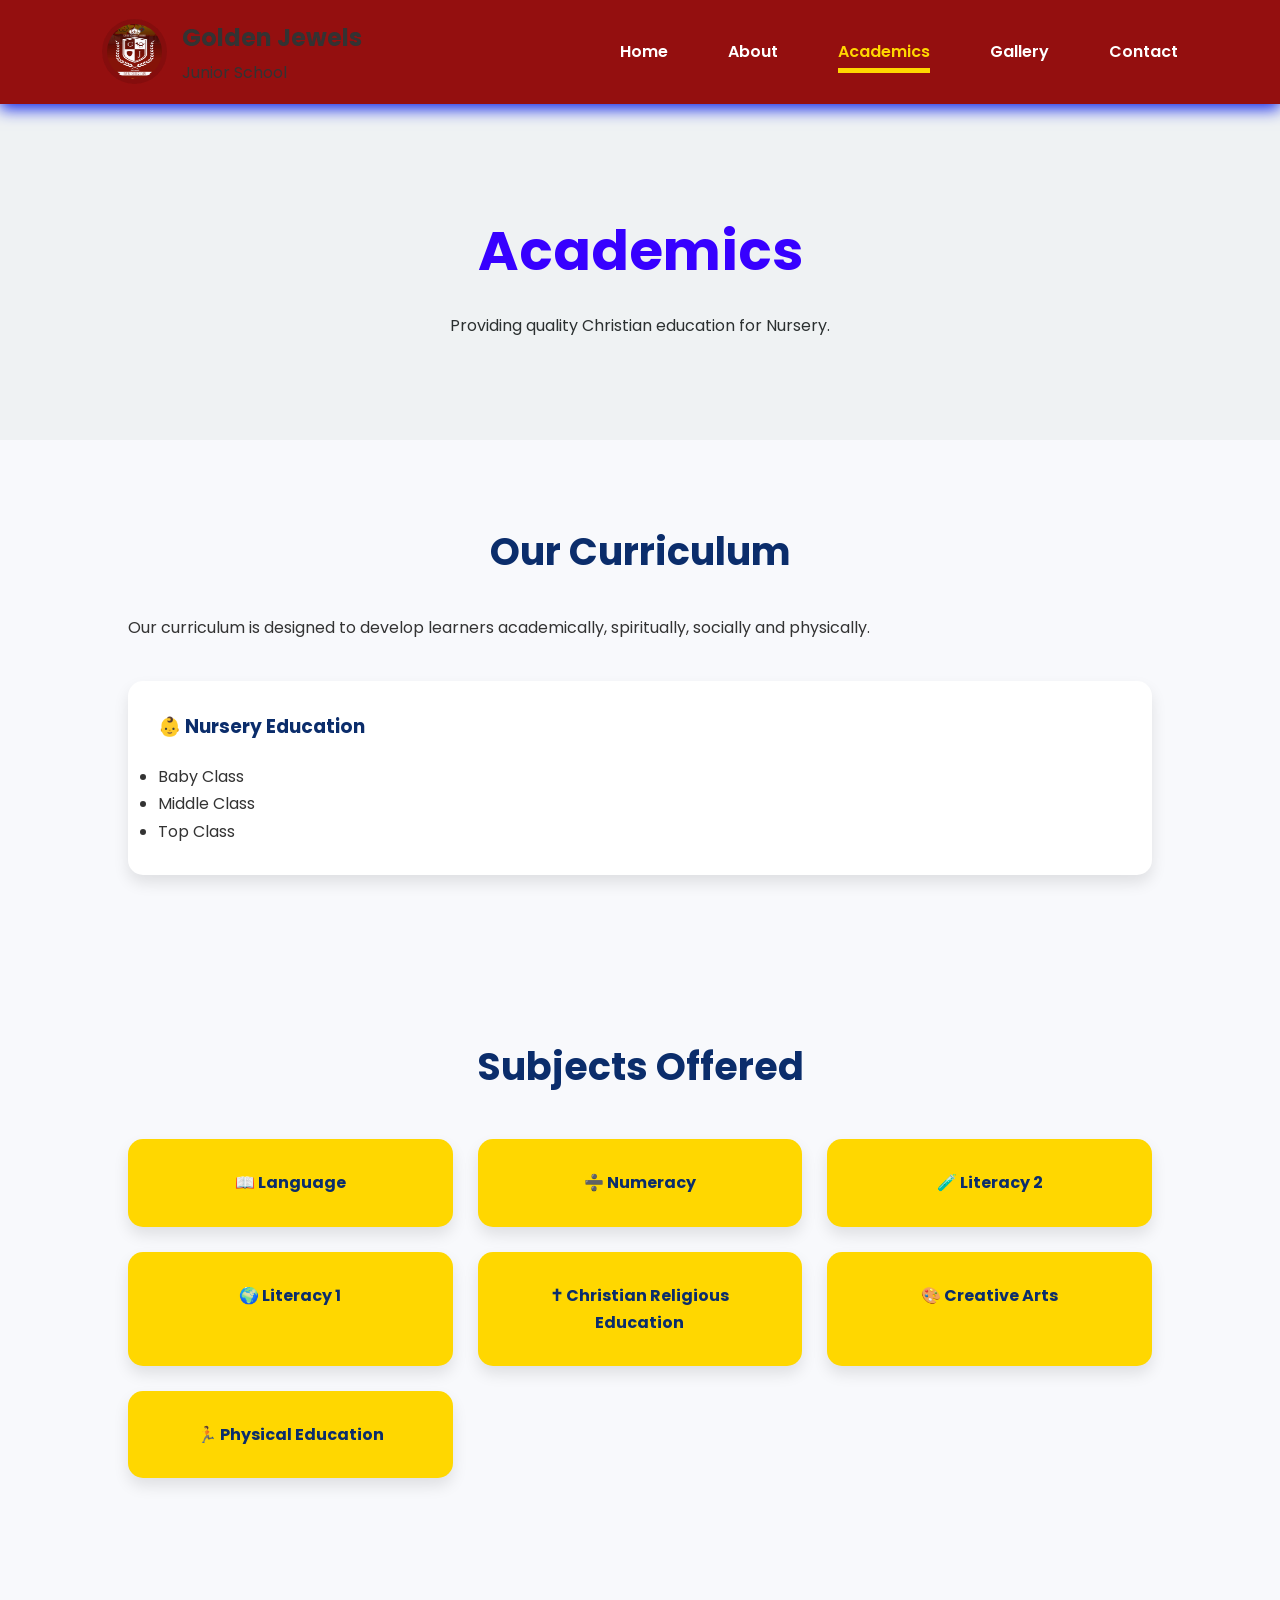
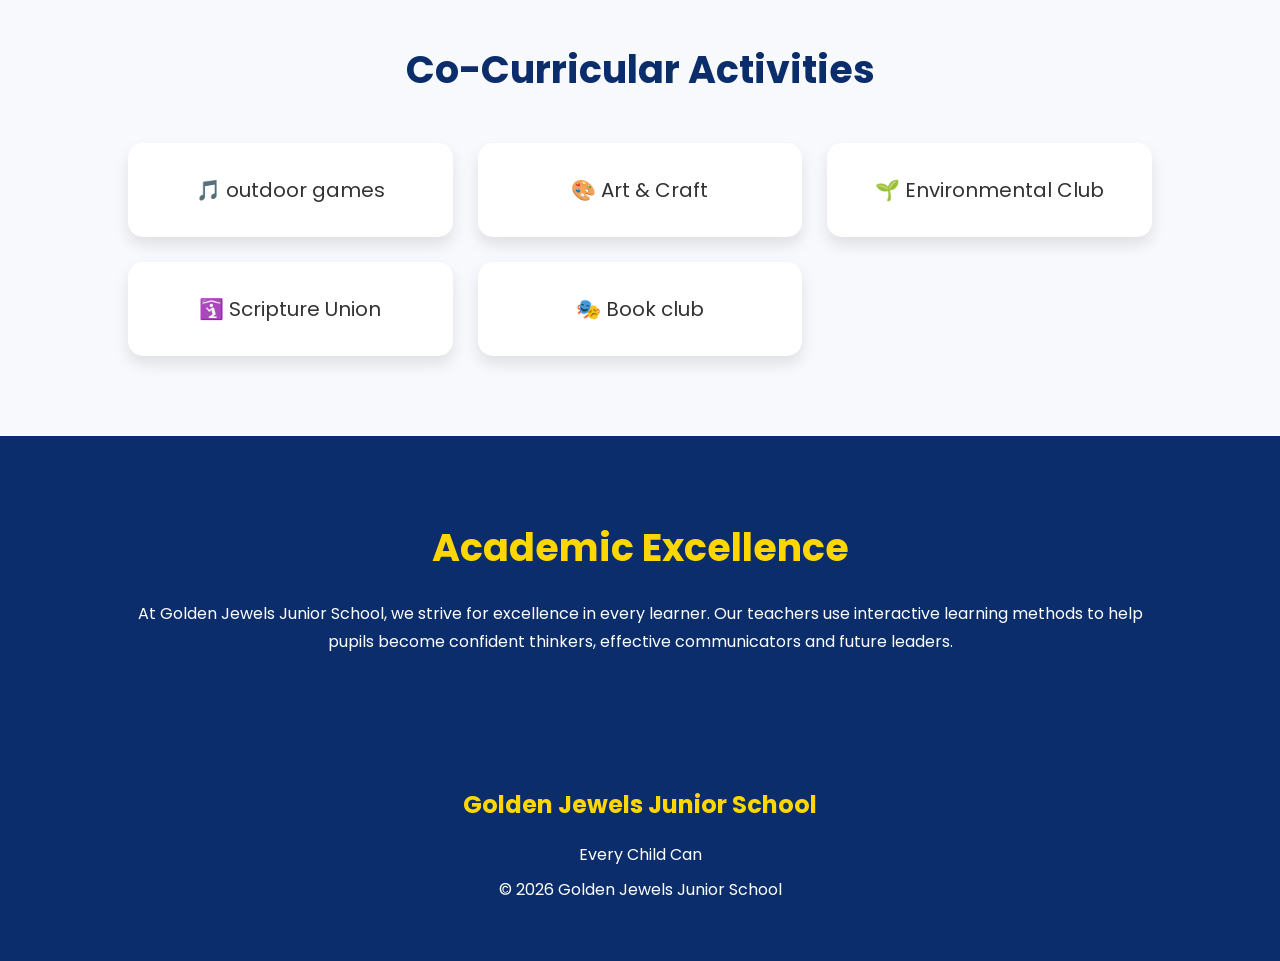
==== academics.html @ 944c4e46 "Initial website upload from VS Code" ====
<!DOCTYPE html>
<html lang="en">

<head>

    <link rel="icon" type="image/png" href="images/logo.png">

<meta charset="UTF-8">

<meta name="viewport" content="width=device-width, initial-scale=1.0">

<title>Academics | Golden Jewels Junior School</title>
<link rel="stylesheet" href="css/style.css">
<link rel="icon" type="image/png" href="images/logo.png">

<link href="https://fonts.googleapis.com/css2?family=Poppins:wght@300;400;600;700&display=swap" rel="stylesheet">

</head>

<body>

<header>

<div class="logo">

<img src="images/logo.png" alt="Logo">

<div>

<h2>Golden Jewels</h2>

<p>Junior School</p>

</div>

</div>

<nav>

<ul>

<li><a href="index.html">Home</a></li>

<li><a href="about.html">About</a></li>

<li><a href="academics.html" class="active">Academics</a></li>

<li><a href="gallery.html">Gallery</a></li>

<li><a href="contact.html">Contact</a></li>

</ul>

</nav>

</header>

<section class="page-banner">

<h1>Academics</h1>

<p>

Providing quality Christian education for Nursery.

</p>

</section>

<section class="curriculum">

<h2>Our Curriculum</h2>

<p>

Our curriculum is designed to develop learners academically,
spiritually, socially and physically.

</p>

<div class="curriculum-grid">

<div class="curriculum-card">

<h3>👶 Nursery Education</h3>

<ul>

<li>Baby Class</li>

<li>Middle Class</li>

<li>Top Class</li>

</ul>

</div>


</div>

</section>

<section class="subjects">

<h2>Subjects Offered</h2>

<div class="subject-grid">

<div class="subject">📖 Language</div>

<div class="subject">➗ Numeracy</div>

<div class="subject">🧪 Literacy 2</div>

<div class="subject">🌍 Literacy 1</div>

<div class="subject">✝ Christian Religious Education</div>

<div class="subject">🎨 Creative Arts</div>

<div class="subject">🏃 Physical Education</div>

</div>

</section>

<section class="activities">

<h2>Co-Curricular Activities</h2>

<div class="activity-grid">

<div class="activity-card">🎵 outdoor games</div>

<div class="activity-card">🎨 Art & Craft</div>

<div class="activity-card">🌱 Environmental Club</div>

<div class="activity-card">🛐 Scripture Union</div>

<div class="activity-card">🎭 Book club</div>

</div>

</section>

<section class="achievement">

<h2>Academic Excellence</h2>

<p>

At Golden Jewels Junior School, we strive for excellence in every learner.

Our teachers use interactive learning methods to help pupils become confident thinkers, effective communicators and future leaders.

</p>

</section>



<footer>

<h2>Golden Jewels Junior School</h2>

<p>Every Child Can</p>

<p>© 2026 Golden Jewels Junior School</p>

</footer>

<script src="js/script.js"></script>

<button id="topBtn">↑</button>

</body>

</html>
---- css/style.css ----
/* Reset */

*{

margin:0;

padding:0;

box-sizing:border-box;

}

body{

font-family:'Poppins',sans-serif;

background:#F5F7FA;

color:#333;

line-height:1.6;

}

a{

text-decoration:none;

}

img{

max-width:100%;

display:block;

}

section{

padding:80px 10%;

}

/* ===========================
   GOLDEN JEWELS JUNIOR SCHOOL
   =========================== */

*{
    margin:0;
    padding:0;
    box-sizing:border-box;
}

body{
    font-family:'Poppins',sans-serif;
    background:#f8f9fc;
    color:#333;
    line-height:1.7;
}

/* Navigation */

header{

position:sticky;

top:0;

z-index:1000;

display:flex;

justify-content:space-between;

align-items:center;

padding:18px 8%;

background:#910707f6;

box-shadow:0 5px 15px rgba(16, 38, 233, 0.986);

}

nav ul{

display:flex;

list-style:none;

gap:30px;

}

nav a{

color:white;

font-weight:600;

transition:.3s;

}

nav a:hover{

color:#FFD700;

}

.logo{

display:flex;

align-items:center;

gap:15px;

}

.logo img{

width:65px;

height:65px;

border-radius:50%;

background:rgb(133, 13, 13);

padding:5px;

}

.logo-text h2{

color:#FFD700;

font-size:28px;

margin:0;

}

.logo-text p{

color:white;

font-size:14px;

margin:0;

letter-spacing:2px;

}

nav ul{
    display:flex;
    list-style:none;
}

nav ul li{
    margin-left:30px;
}

nav a{

position:relative;

color:white;

font-weight:600;

padding:8px 0;

transition:.3s;

}

/* Hero */

.hero{

height:100vh;

background:

linear-gradient(rgba(0,0,0,.55),

rgba(0,0,0,.55)),

url("../images/hero.jpg");

background-size:cover;

background-position:center;

display:flex;

justify-content:center;

align-items:center;

text-align:center;

color:white;

}

.overlay{

max-width:900px;

padding:20px;

}

.hero h1{

font-size:65px;

margin-bottom:15px;

}

.hero h3{

font-size:32px;

color:#FFD700;

margin-bottom:20px;

letter-spacing:3px;

}

.hero p{

font-size:22px;

margin-bottom:40px;

}

.btn{

display:inline-block;

background:#FFD700;

color:#0B2D6B;

padding:15px 35px;

border-radius:50px;

font-weight:bold;

transition:.3s;

margin:10px;

}

.btn:hover{

background:rgb(250, 225, 225);

transform:translateY(-3px);

}

.btn2{

display:inline-block;

background:transparent;

border:2px solid white;

color:white;

padding:15px 35px;

border-radius:50px;

margin:10px;

transition:.3s;

}

.btn2:hover{

background:white;

color:#0B2D6B;

}



/* Sections */

section{
padding:80px 10%;
}

section h2{
text-align:center;
margin-bottom:30px;
color:#0B2D6B;
font-size:38px;
}

/* Welcome */

.welcome{
text-align:center;
}

/* Vision */

.vision{

display:grid;
grid-template-columns:repeat(auto-fit,minmax(320px,1fr));
gap:30px;

}

.cards{

display:grid;

grid-template-columns:repeat(auto-fit,minmax(280px,1fr));

gap:30px;

margin-top:40px;

}

.box{

background:rgb(240, 231, 231);

padding:30px;

border-radius:15px;

box-shadow:0 10px 20px rgba(0,0,0,.1);

transition:.4s;

}

.box:hover{

transform:translateY(-10px);

}

.box h3{

color:#0B2D6B;

margin-bottom:15px;

}
/* Values */

.values{
background:#eef3ff;
}

.value-grid{

display:grid;
grid-template-columns:repeat(auto-fit,minmax(220px,1fr));
gap:25px;

}

.value{

background:rgb(44, 3, 189);
padding:35px;
border-radius:15px;
text-align:center;
transition:.3s;
box-shadow:0 5px 15px rgba(0,0,0,.08);

}

.value:hover{

transform:translateY(-10px);

}

/* Features */

.features{

display:grid;
grid-template-columns:repeat(auto-fit,minmax(250px,1fr));
gap:20px;

}

.features div{

background:#FFD700;
padding:25px;
border-radius:10px;
font-weight:600;
text-align:center;

}

/* Statistics */

.stats{

background:#0B2D6B;
display:grid;
grid-template-columns:repeat(auto-fit,minmax(200px,1fr));
gap:30px;
text-align:center;
color:white;

}

.stat h1{

font-size:55px;
color:#FFD700;

}

/* Admissions */

.admissions{

text-align:center;
background:rgb(234, 233, 240);

}

/* Footer */

footer{

background:#0B2D6B;

color:white;

text-align:center;

padding:50px 20px;

}

footer h2{

color:#FFD700;

margin-bottom:15px;

}

footer p{

margin:8px 0;

}

footer hr{

margin:25px auto;

width:80%;

border:1px solid rgba(255,255,255,.2);

}

/* Responsive */

@media(max-width:768px){

header{

flex-direction:column;

}

nav ul{

flex-direction:column;
text-align:center;

}

nav ul li{

margin:12px 0;

}

.hero h1{

font-size:42px;

}

.hero p{

font-size:18px;

}

}

.notice{

background:#FFD700;

padding:18px;

font-weight:bold;

text-align:center;

color:#0B2D6B;

font-size:18px;

}

.hero{

position:relative;

height:100vh;

overflow:hidden;

}

.slider{

position:absolute;

width:100%;

height:100%;

top:0;

left:0;

}

.slide{

position:absolute;

width:100%;

height:100%;

opacity:0;

transition:opacity 1.5s ease;

}

.slide.active{

opacity:1;

}

.slide img{

width:100%;

height:100%;

object-fit:cover;

}

.hero-content{

position:absolute;

top:50%;

left:50%;

transform:translate(-50%,-50%);

text-align:center;

color:white;

z-index:2;

background:rgba(0,0,0,.45);

padding:40px;

border-radius:15px;

}

.hero::before{

content:"";

position:absolute;

width:100%;

height:100%;

background:rgba(0,0,0,.45);

z-index:1;

}
.stats{

display:grid;

grid-template-columns:repeat(4,1fr);

background:#0B2D6B;

padding:60px;

text-align:center;

}

.stat{

color:white;

}

.stat h1{

font-size:55px;

color:#FFD700;

}

.stat p{

font-size:20px;

}
/* Mobile Menu */

.menu-toggle{

display:none;

font-size:32px;

cursor:pointer;

color:rgb(236, 220, 220);

}

@media(max-width:768px){

.menu-toggle{

display:block;

}

nav{

display:none;

width:100%;

margin-top:20px;

}

nav.active{

display:block;

}

nav ul{

flex-direction:column;

text-align:center;

}

nav ul li{

margin:15px 0;

}

header{

flex-wrap:wrap;

}

}
.welcome-banner{

padding:80px 10%;

text-align:center;

background:rgb(236, 210, 210);

}

.welcome-banner h2{

font-size:40px;

color:#0B2D6B;

margin-bottom:20px;

}

.welcome-banner p{

font-size:20px;

max-width:900px;

margin:auto;

line-height:1.8;

}
.cta{

background:#0B2D6B;

color:white;

text-align:center;

padding:80px 20px;

}

.cta h2{

font-size:40px;

margin-bottom:20px;

color:#FFD700;

}

.cta p{

font-size:20px;

margin-bottom:30px;

}

/* Gallery */

.gallery-preview{

padding:80px 10%;

background:#f7f7f7;

text-align:center;

}

.gallery-preview p{

margin-bottom:40px;

}

.gallery-grid{

display:grid;

grid-template-columns:repeat(auto-fit,minmax(280px,1fr));

gap:20px;

}

.gallery-grid img{

width:100%;

height:240px;

object-fit:cover;

border-radius:12px;

cursor:pointer;

transition:.4s;

box-shadow:0 10px 20px rgba(0,0,0,.15);

}

.gallery-grid img:hover{

transform:scale(1.05);

}

/* Testimonials */

.testimonials{

padding:80px 10%;

background:white;

text-align:center;

}

.testimonial-container{

display:grid;

grid-template-columns:repeat(auto-fit,minmax(300px,1fr));

gap:30px;

margin-top:40px;

}

.testimonial{

padding:30px;

border-radius:15px;

background:#0B2D6B;

color:white;

box-shadow:0 10px 20px rgba(0,0,0,.15);

}

.testimonial h4{

color:#FFD700;

margin:20px 0;

font-size:24px;

}

/* News */

.news{

padding:80px 10%;

background:#EEF3FF;

}

.news-grid{

display:grid;

grid-template-columns:repeat(auto-fit,minmax(280px,1fr));

gap:30px;

margin-top:40px;

}

.news-card{

background:rgb(247, 239, 239);

padding:30px;

border-radius:15px;

box-shadow:0 8px 20px rgba(0,0,0,.1);

transition:.3s;

}

.news-card:hover{

transform:translateY(-8px);

}

/* WhatsApp Button */

.whatsapp{

position:fixed;

bottom:25px;

left:25px;

width:65px;

height:65px;

z-index:999;

}

.whatsapp img{

width:100%;

transition:.3s;

}

.whatsapp img:hover{

transform:scale(1.15);

}



/* About Page */

.page-banner{

background:#eff2f3;

color:rgb(43, 48, 48);

padding:100px 20px;

text-align:center;

}

.page-banner h1{

font-size:55px;

color:#3700ff;

margin-bottom:15px;

}

.about-school{

display:grid;

grid-template-columns:1fr 1fr;

gap:50px;

padding:80px 10%;

align-items:center;

}

.about-image img{

width:100%;

border-radius:20px;

}

.about-text h2{

color:#0B2D6B;

margin-bottom:20px;

}

.vision-mission{

display:grid;

grid-template-columns:repeat(auto-fit,minmax(300px,1fr));

gap:30px;

padding:80px 10%;

background:#dddfe4;

}

.vm-card{

background:white;

padding:40px;

border-radius:15px;

box-shadow:0 8px 15px rgba(0,0,0,.1);

}

.core-values{

padding:80px 10%;

text-align:center;

}

.value-container{

display:grid;

grid-template-columns:repeat(auto-fit,minmax(220px,1fr));

gap:25px;

margin-top:40px;

}

.value-box{

background:#FFD700;

padding:30px;

border-radius:15px;

font-weight:bold;

}

.headteacher{

display:grid;

grid-template-columns:300px 1fr;

gap:40px;

padding:80px 10%;

align-items:center;

}

.headteacher img{

width:100%;

border-radius:20px;

}

@media(max-width:768px){

.about-school,

.headteacher{

grid-template-columns:1fr;

}

}

/* Academics */

.curriculum,
.subjects,
.activities,
.achievement{

padding:80px 10%;

}

.curriculum-grid,
.subject-grid,
.activity-grid{

display:grid;

grid-template-columns:repeat(auto-fit,minmax(250px,1fr));

gap:25px;

margin-top:40px;

}

.curriculum-card,
.activity-card,
.subject{

background:white;

padding:30px;

border-radius:15px;

box-shadow:0 8px 15px rgba(0,0,0,.1);

transition:.3s;

}

.curriculum-card:hover,
.activity-card:hover,
.subject:hover{

transform:translateY(-8px);

}

.curriculum-card h3{

color:#0B2D6B;

margin-bottom:20px;

}

.subject{

text-align:center;

font-weight:bold;

background:#FFD700;

color:#0B2D6B;

}

.activity-card{

text-align:center;

font-size:20px;

}

.achievement{

background:#0B2D6B;

color:white;

text-align:center;

}

.achievement h2{

color:#FFD700;

margin-bottom:20px;

}

/* Gallery Page */

.gallery-page{

padding:80px 10%;

text-align:center;

}

.gallery-page h2{

color:#0B2D6B;

margin-bottom:20px;

}

.gallery-page p{

margin-bottom:40px;

font-size:18px;

}

.gallery-page .gallery-grid{

display:grid;

grid-template-columns:repeat(auto-fit,minmax(280px,1fr));

gap:25px;

}

.gallery-page img{

width:100%;

height:260px;

object-fit:cover;

border-radius:15px;

box-shadow:0 10px 20px rgba(0,0,0,.15);

transition:.4s;

cursor:pointer;

}

.gallery-page img:hover{

transform:scale(1.05);

}

/* Contact */

.contact-info{

display:grid;

grid-template-columns:repeat(auto-fit,minmax(250px,1fr));

gap:25px;

padding:80px 10%;

}

.contact-card{

background:white;

padding:30px;

text-align:center;

border-radius:15px;

box-shadow:0 8px 15px rgba(0,0,0,.1);

}

.contact-card h2{

color:#0B2D6B;

margin-bottom:15px;

}

.contact-form{

padding:80px 10%;

text-align:center;

}

.contact-form form{

max-width:700px;

margin:auto;

}

.contact-form input,
.contact-form textarea{

width:100%;

padding:15px;

margin:15px 0;

border:1px solid #ddd;

border-radius:10px;

font-size:16px;

}

#topBtn{

position:fixed;

bottom:30px;

right:30px;

display:none;

background:#FFD700;

color:#0B2D6B;

border:none;

width:50px;

height:50px;

border-radius:50%;

font-size:22px;

cursor:pointer;

box-shadow:0 5px 10px rgba(0,0,0,.3);

}

nav a.active{

color:#FFD700;

border-bottom:2px solid #FFD700;

padding-bottom:5px;

}

nav a.active {
    color: #FFD700;
    border-bottom: 2px solid #FFD700;
    padding-bottom: 5px;
}

nav a::after{

content:"";

position:absolute;

left:0;

bottom:-5px;

width:0;

height:3px;

background:#FFD700;

transition:.3s;

}

nav a:hover::after,

nav a.active::after{

width:100%;

}

/* Team Section */

.team{

background:#ffffff;

text-align:center;

}

.team h2{

color:#0B2D6B;

font-size:40px;

margin-bottom:15px;

}

.team p{

margin-bottom:40px;

}

.team-grid{

display:grid;

grid-template-columns:repeat(auto-fit,minmax(250px,1fr));

gap:30px;

}

.team-card{

background:#F5F7FA;

border-radius:15px;

overflow:hidden;

box-shadow:0 10px 20px rgba(0,0,0,.1);

transition:.3s;

}

.team-card:hover{

transform:translateY(-10px);

}

.team-card img{

width:100%;

height:300px;

object-fit:cover;

}

.team-card h3{

color:#0B2D6B;

margin:20px 0 10px;

}

.team-card p{

padding:0 20px 20px;

}

/* Vision & Values */

.vision-values{

background:#0B2D6B;

color:white;

text-align:center;

}

.vision-values h2{

color:#FFD700;

margin-bottom:30px;

}

.vision-box{

max-width:800px;

margin:auto;

margin-bottom:50px;

font-size:20px;

}

.values-grid{

display:grid;

grid-template-columns:repeat(auto-fit,minmax(180px,1fr));

gap:25px;

}

.value-card{

background:white;

color:#0B2D6B;

padding:30px;

border-radius:15px;

font-size:20px;

font-weight:bold;

transition:.3s;

}

.value-card:hover{

background:#FFD700;

}

/* Upcoming Events */

.events{

background:#F5F7FA;

text-align:center;

}

.events h2{

color:#0B2D6B;

font-size:40px;

margin-bottom:15px;

}

.events p{

margin-bottom:40px;

}

.events-grid{

display:grid;

grid-template-columns:repeat(auto-fit,minmax(250px,1fr));

gap:30px;

}

.event-card{

background:white;

padding:30px;

border-radius:15px;

box-shadow:0 8px 15px rgba(0,0,0,.1);

transition:.3s;

}

.event-card:hover{

transform:translateY(-10px);

box-shadow:0 15px 25px rgba(0,0,0,.15);

}

.event-card h3{

color:#0B2D6B;

margin-bottom:15px;

}

.event-card strong{

color:#FFD700;

}

/* ===========================
   MOBILE RESPONSIVE DESIGN
=========================== */

@media (max-width: 768px) {

header{
    flex-direction:column;
    padding:15px;
}

nav ul{
    flex-direction:column;
    gap:15px;
    text-align:center;
    margin-top:20px;
}

.hero-content h1{
    font-size:32px;
}

.hero-content p{
    font-size:16px;
}

.team-grid,
.gallery-grid,
.news-container,
.curriculum-grid,
.subject-grid,
.activity-grid,
.events-grid,
.values-grid{
    grid-template-columns:1fr;
}

.about-school,
.headteacher{
    grid-template-columns:1fr;
}

.about-image{
    margin-bottom:25px;
}

.hero-content{
    width:90%;
    padding:25px;
}

.page-banner h1{
    font-size:36px;
}

.btn{
    width:100%;
    max-width:300px;
}

footer{
    padding:40px 20px;
}

}
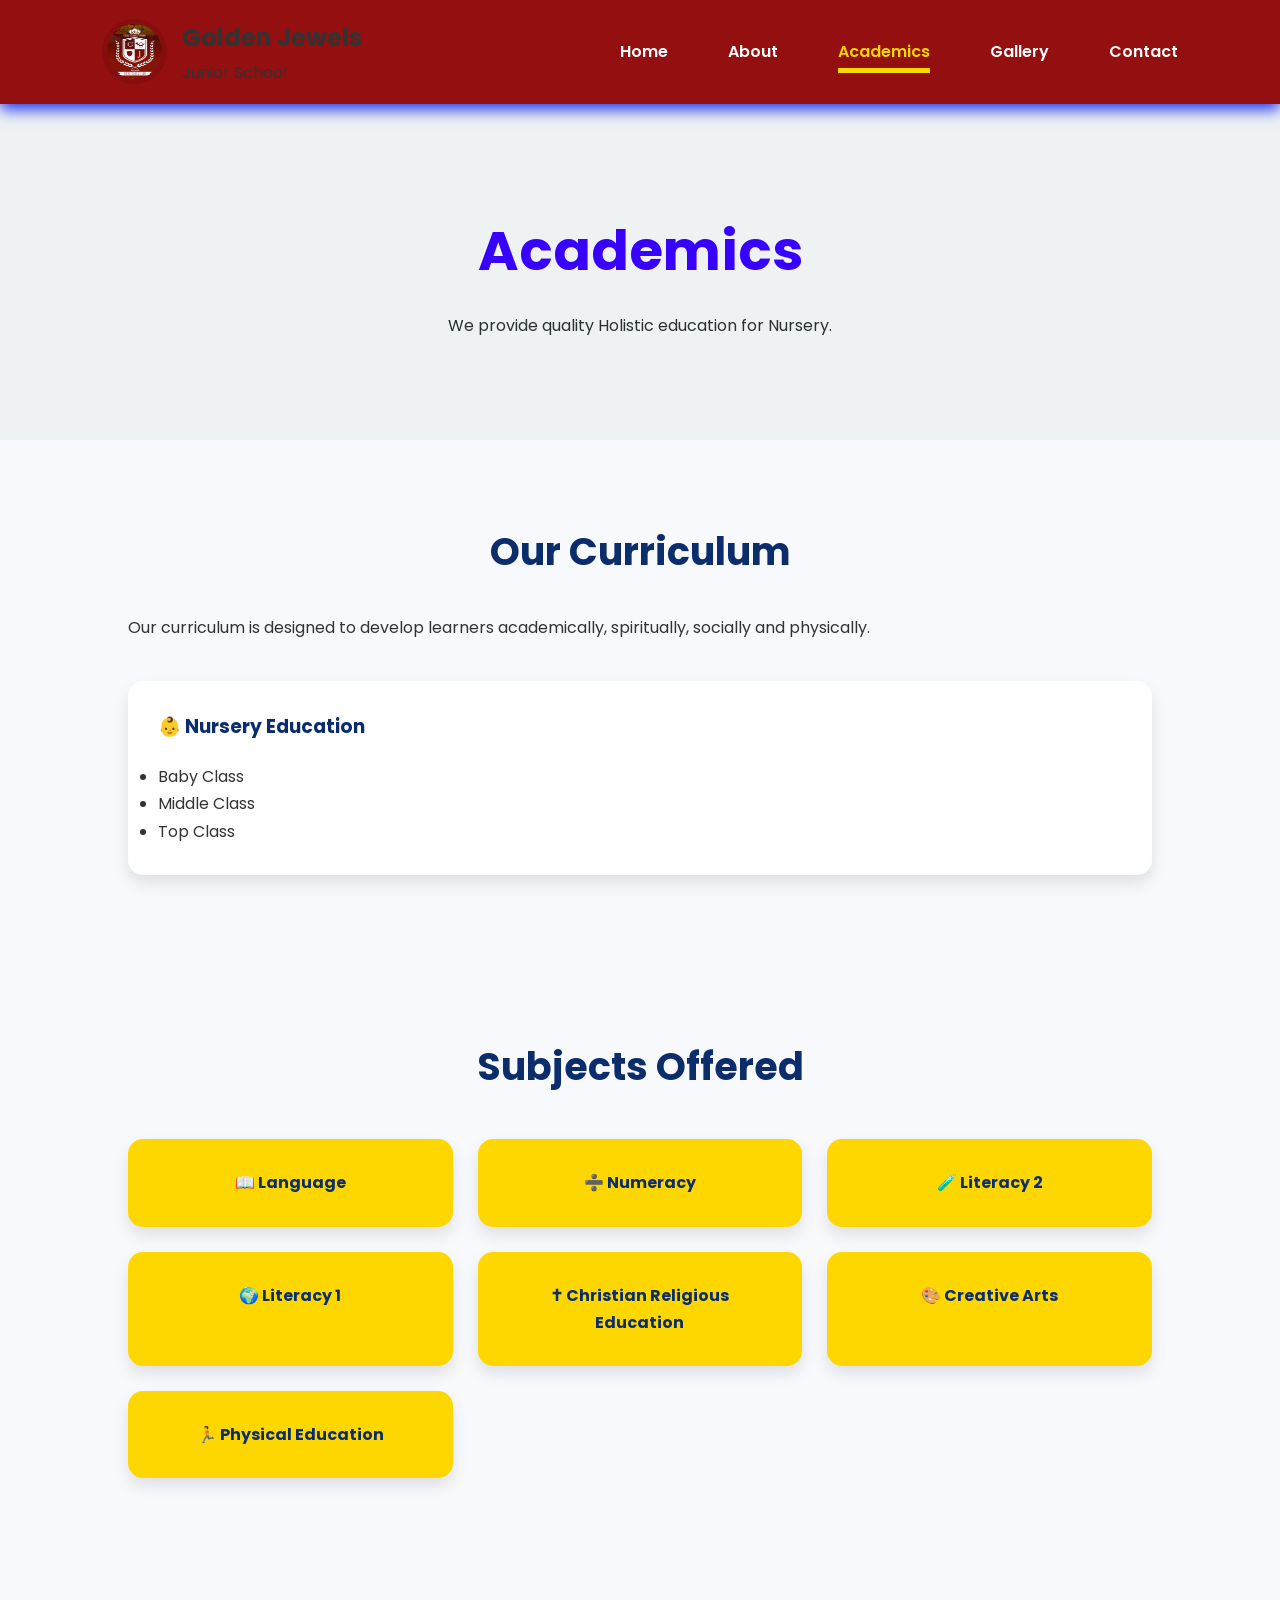
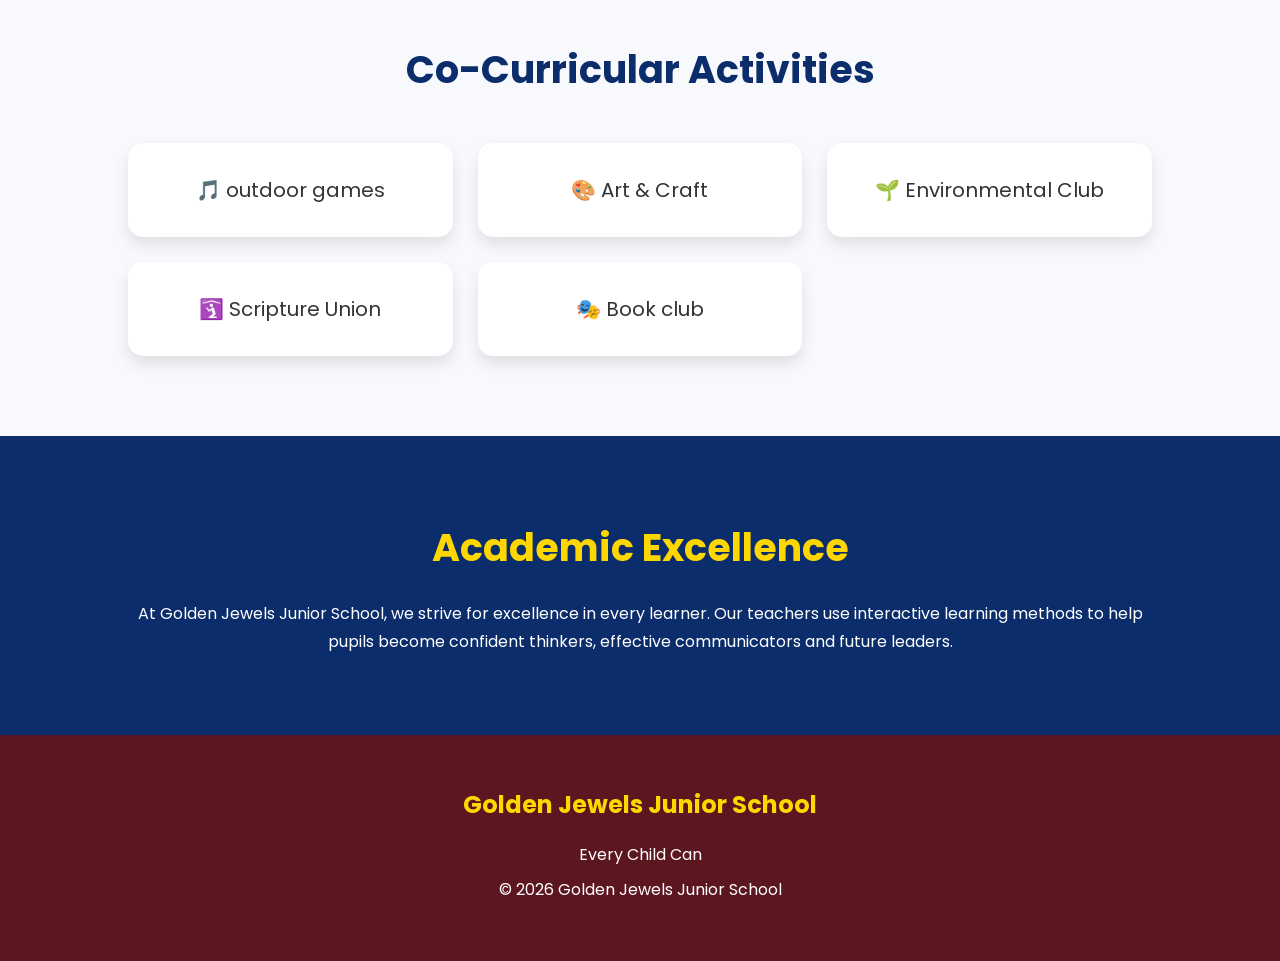
==== commit 8e4078ee: "updated home page" ====
--- a/academics.html
+++ b/academics.html
@@ -60,8 +60,7 @@
 <h1>Academics</h1>
 
 <p>
-
-Providing quality Christian education for Nursery.
+We provide quality Holistic education for Nursery.
 
 </p>
 
--- a/css/style.css
+++ b/css/style.css
@@ -182,125 +182,67 @@
 
 .hero{
 
-height:100vh;
-
-background:
-
-linear-gradient(rgba(0,0,0,.55),
-
-rgba(0,0,0,.55)),
-
-url("../images/hero.jpg");
+height:90vh;
+
+display:flex;
+
+justify-content:center;
+
+align-items:center;
+
+text-align:center;
+
+position:relative;
 
 background-size:cover;
 
 background-position:center;
 
+animation:slideshow 20s infinite;
+
+}
+
+.overlay{
+
+background:rgba(0,0,0,.45);
+
+width:100%;
+
+height:100%;
+
 display:flex;
 
+flex-direction:column;
+
 justify-content:center;
 
 align-items:center;
 
-text-align:center;
+padding:20px;
+
+}
+
+.hero h1{
 
 color:white;
 
-}
-
-.overlay{
-
-max-width:900px;
-
-padding:20px;
-
-}
-
-.hero h1{
-
-font-size:65px;
-
-margin-bottom:15px;
-
-}
-
-.hero h3{
-
-font-size:32px;
-
-color:#FFD700;
+font-size:55px;
 
 margin-bottom:20px;
 
-letter-spacing:3px;
-
 }
 
 .hero p{
 
+color:white;
+
 font-size:22px;
 
-margin-bottom:40px;
-
-}
-
-.btn{
-
-display:inline-block;
-
-background:#FFD700;
-
-color:#0B2D6B;
-
-padding:15px 35px;
-
-border-radius:50px;
-
-font-weight:bold;
-
-transition:.3s;
-
-margin:10px;
-
-}
-
-.btn:hover{
-
-background:rgb(250, 225, 225);
-
-transform:translateY(-3px);
-
-}
-
-.btn2{
-
-display:inline-block;
-
-background:transparent;
-
-border:2px solid white;
-
-color:white;
-
-padding:15px 35px;
-
-border-radius:50px;
-
-margin:10px;
-
-transition:.3s;
-
-}
-
-.btn2:hover{
-
-background:white;
-
-color:#0B2D6B;
-
-}
-
-
+max-width:700px;
+
+margin-bottom:30px;
+
+}
 
 /* Sections */
 
@@ -1691,3 +1633,484 @@
 
 }
 
+.stats{
+    display:flex;
+    justify-content:center;
+    flex-wrap:wrap;
+    gap:30px;
+
+    background:#f8f9fa;
+    padding:70px 20px;
+}
+
+.stat-box{
+
+    width:220px;
+
+    background:white;
+
+    padding:30px;
+
+    border-radius:15px;
+
+    text-align:center;
+
+    box-shadow:0 5px 15px rgba(0,0,0,.1);
+
+    transition:.3s;
+}
+
+.stat-box:hover{
+
+    transform:translateY(-10px);
+}
+
+.stat-box h2{
+
+    color:#d4af37;
+
+    font-size:40px;
+}
+
+.stat-box p{
+
+    color:#555;
+}
+
+.why-us{
+
+padding:80px 20px;
+
+text-align:center;
+}
+
+.why-us h2{
+
+font-size:38px;
+
+margin-bottom:40px;
+
+color:#003366;
+}
+
+.reasons{
+
+display:flex;
+
+flex-wrap:wrap;
+
+justify-content:center;
+
+gap:30px;
+}
+
+.reason{
+
+background:white;
+
+width:320px;
+
+padding:30px;
+
+border-radius:15px;
+
+box-shadow:0 5px 15px rgba(0,0,0,.1);
+
+transition:.3s;
+}
+
+.reason:hover{
+
+transform:scale(1.05);
+}
+
+.reason h3{
+
+margin-bottom:15px;
+
+color:#d4af37;
+}
+
+.cta{
+
+background:#003366;
+
+color:white;
+
+padding:80px 20px;
+
+text-align:center;
+}
+
+.cta h2{
+
+font-size:40px;
+
+margin-bottom:20px;
+}
+
+.cta p{
+
+margin-bottom:30px;
+
+font-size:20px;
+}
+
+.cta .btn{
+
+background:#d4af37;
+
+color:white;
+
+padding:15px 35px;
+
+text-decoration:none;
+
+border-radius:30px;
+
+font-weight:bold;
+}
+
+.cta .btn:hover{
+
+background:white;
+
+color:#003366;
+}
+
+#topBtn{
+
+display:none;
+
+position:fixed;
+
+bottom:30px;
+
+right:30px;
+
+background:#d4af37;
+
+color:white;
+
+border:none;
+
+padding:15px;
+
+font-size:22px;
+
+border-radius:50%;
+
+cursor:pointer;
+
+box-shadow:0 5px 15px rgba(0,0,0,.3);
+
+transition:.3s;
+
+}
+
+#topBtn:hover{
+
+background:#003366;
+
+}
+
+header.scrolled{
+
+padding:12px 8%;
+
+box-shadow:0 8px 20px rgba(0,0,0,.25);
+
+transition:.3s;
+
+}
+/* ===========================
+   Responsive Design
+=========================== */
+
+@media (max-width: 992px){
+
+nav{
+flex-direction:column;
+align-items:center;
+}
+
+.hero h1{
+font-size:42px;
+}
+
+.reasons,
+.stats,
+.gallery-grid{
+flex-direction:column;
+align-items:center;
+}
+
+}
+
+/* Mobile Phones */
+
+@media (max-width:768px){
+
+header{
+
+padding:15px;
+
+}
+
+.logo{
+
+font-size:22px;
+
+}
+
+nav ul{
+
+flex-direction:column;
+
+gap:15px;
+
+}
+
+.hero{
+
+padding:80px 20px;
+
+}
+
+.hero h1{
+
+font-size:32px;
+
+}
+
+.hero p{
+
+font-size:18px;
+
+}
+
+.btn{
+
+display:inline-block;
+
+padding:12px 25px;
+
+}
+
+.stat-box,
+.reason,
+.contact-card{
+
+width:100%;
+
+max-width:350px;
+
+}
+
+.gallery img{
+
+width:100%;
+
+height:auto;
+
+}
+
+footer{
+
+text-align:center;
+
+}
+
+}
+
+/* Small Phones */
+
+@media (max-width:480px){
+
+.hero h1{
+
+font-size:26px;
+
+}
+
+.hero p{
+
+font-size:16px;
+
+}
+
+section{
+
+padding:50px 15px;
+
+}
+
+}
+
+img{
+
+max-width:100%;
+
+height:auto;
+
+display:block;
+
+}
+
+/* Hamburger Menu */
+
+.menu-toggle{
+
+display:none;
+
+font-size:32px;
+
+cursor:pointer;
+
+color:white;
+
+}
+
+/* Mobile */
+
+@media (max-width:768px){
+
+header{
+display:flex;
+justify-content:space-between;
+align-items:center;
+flex-wrap:wrap;
+}
+
+.menu-toggle{
+display:block;
+}
+
+nav{
+
+max-height:0;
+
+overflow:hidden;
+
+transition:max-height .4s ease;
+
+width:100%;
+}
+
+nav.active{
+
+max-height:350px;
+
+}
+
+nav ul{
+
+display:flex;
+
+flex-direction:column;
+
+gap:18px;
+
+padding:20px 0;
+
+text-align:center;
+
+}
+
+}
+
+@keyframes slideshow{
+
+0%{
+
+background-image:url("../images/hero1.jpg");
+
+}
+
+25%{
+
+background-image:url("../images/hero2.jpg");
+
+}
+
+50%{
+
+background-image:url("../images/hero3.jpg");
+
+}
+
+75%{
+
+background-image:url("../images/hero4.jpg");
+
+}
+
+100%{
+
+background-image:url("../images/hero1.jpg");
+
+}
+
+}
+
+@keyframes fadeUp{
+
+from{
+
+opacity:0;
+
+transform:translateY(40px);
+
+}
+
+to{
+
+opacity:1;
+
+transform:translateY(0);
+
+}
+
+}
+
+.hero h1,
+.hero p,
+.hero .btn{
+
+animation:fadeUp 1.5s ease;
+
+}
+
+footer{
+
+background:#5c1620;
+
+color:white;
+
+padding:50px 20px;
+
+text-align:center;
+
+}
+
+.footer-content{
+
+max-width:700px;
+
+margin:auto;
+
+}
+
+.footer-content p{
+
+margin:10px 0;
+
+}
+
+::selection{
+
+background:#d4af37;
+
+color:white;
+
+}
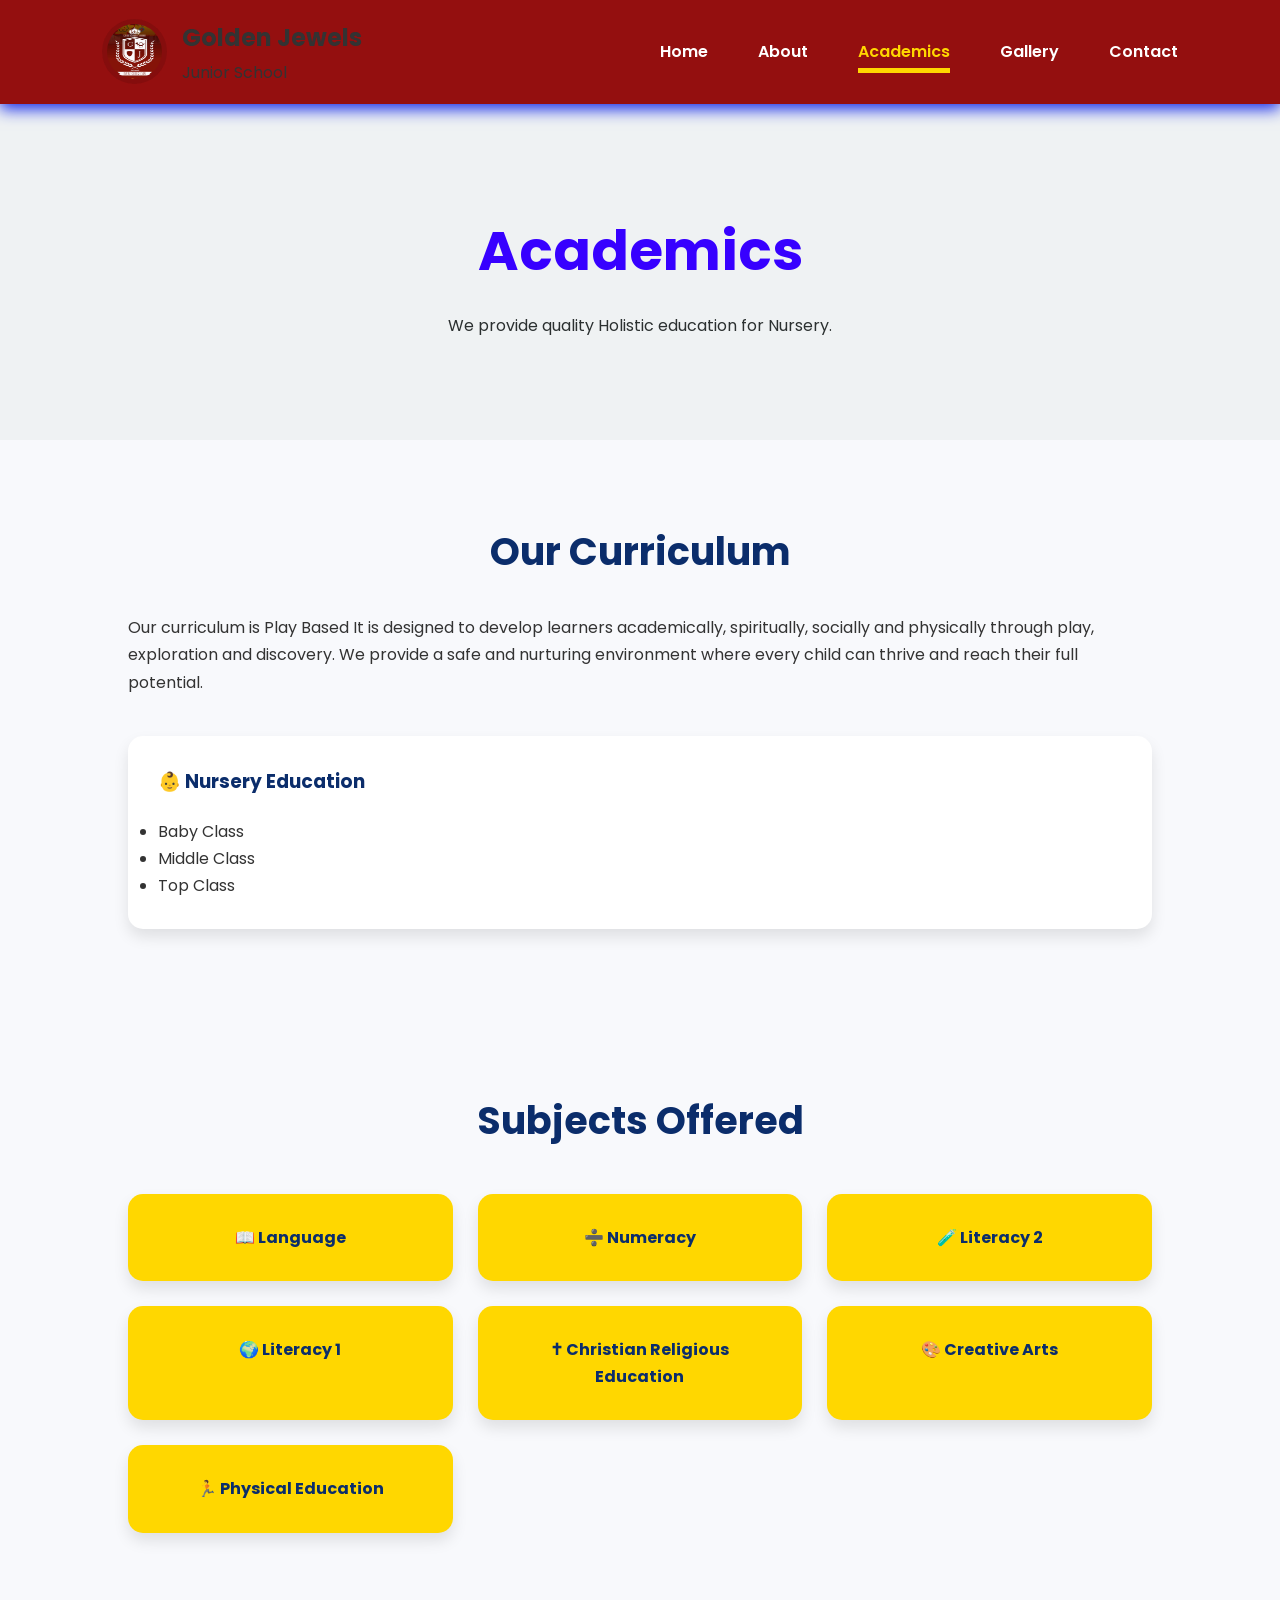
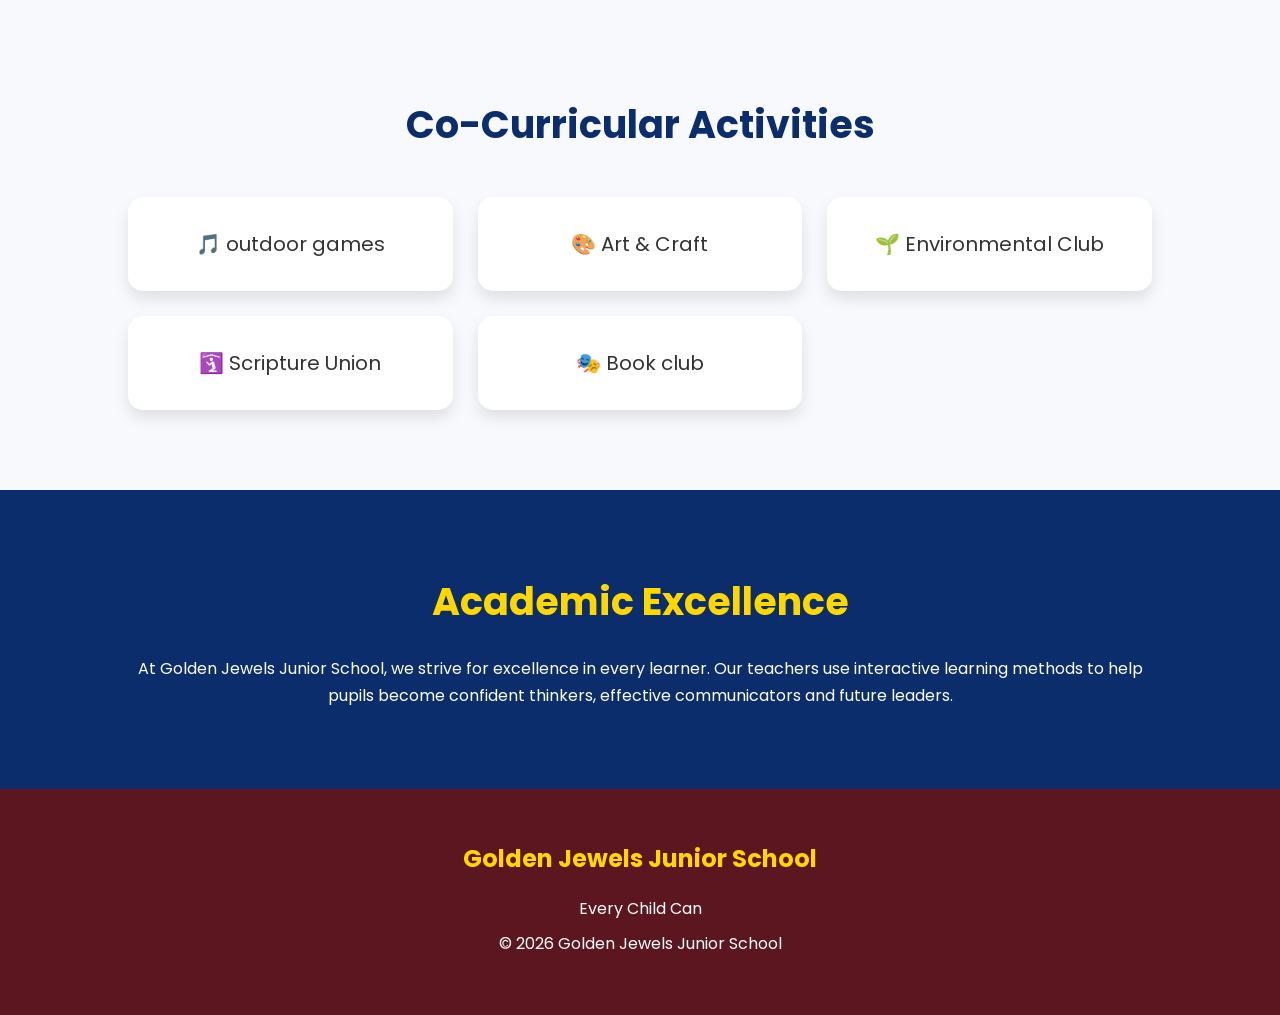
==== commit 0d0eb03d: "up to date" ====
--- a/academics.html
+++ b/academics.html
@@ -72,8 +72,9 @@
 
 <p>
 
-Our curriculum is designed to develop learners academically,
-spiritually, socially and physically.
+Our curriculum is Play Based 
+It is designed to develop learners academically,
+spiritually, socially and physically through play, exploration and discovery. We provide a safe and nurturing environment where every child can thrive and reach their full potential.
 
 </p>
 
--- a/css/style.css
+++ b/css/style.css
@@ -372,7 +372,7 @@
 grid-template-columns:repeat(auto-fit,minmax(200px,1fr));
 gap:30px;
 text-align:center;
-color:white;
+color:rgb(145, 58, 58);
 
 }
 
@@ -388,7 +388,7 @@
 .admissions{
 
 text-align:center;
-background:rgb(234, 233, 240);
+background:rgb(116, 29, 36);
 
 }
 
@@ -441,10 +441,16 @@
 }
 
 nav ul{
-
-flex-direction:column;
-text-align:center;
-
+    display: flex;
+    flex-direction: row;
+    gap: 15px;
+    overflow-x: auto;
+    white-space: nowrap;
+    list-style: none;
+}
+
+nav ul::-webkit-scrollbar{
+    display: none;
 }
 
 nav ul li{
@@ -592,7 +598,7 @@
 
 .stat{
 
-color:white;
+color:rgb(131, 40, 40);
 
 }
 
@@ -611,54 +617,33 @@
 }
 /* Mobile Menu */
 
-.menu-toggle{
-
-display:none;
-
-font-size:32px;
-
-cursor:pointer;
-
-color:rgb(236, 220, 220);
-
-}
-
-@media(max-width:768px){
-
-.menu-toggle{
-
-display:block;
-
-}
-
-nav{
-
-display:none;
-
-width:100%;
-
-margin-top:20px;
-
-}
-
-nav.active{
-
-display:block;
-
-}
-
-nav ul{
-
-flex-direction:column;
-
-text-align:center;
-
-}
-
-nav ul li{
-
-margin:15px 0;
-
+.menu-toggle {
+    display: none;
+    font-size: 28px;
+    cursor: pointer;
+}
+
+@media (max-width: 768px) {
+
+    .menu-toggle {
+        display: block;
+    }
+
+    #navbar {
+        display: none;
+    }
+
+    #navbar.active {
+        display: block;
+    }
+}
+
+nav ul {
+    display: flex;
+    flex-direction: row;
+    align-items: center;
+    gap: 20px;
+    list-style: none;
 }
 
 header{
@@ -667,7 +652,7 @@
 
 }
 
-}
+
 .welcome-banner{
 
 padding:80px 10%;
@@ -1631,6 +1616,16 @@
     padding:40px 20px;
 }
 
+#navbar ul {
+    display: flex;
+    flex-direction: column;
+    align-items: center;
+}
+
+#navbar ul li {
+    margin: 15px 0;
+}
+
 }
 
 .stats{
@@ -2114,3 +2109,131 @@
 color:white;
 
 }
+
+.hero{
+
+position:relative;
+
+height:100vh;
+
+overflow:hidden;
+
+}
+
+.slider{
+
+position:absolute;
+
+width:100%;
+
+height:100%;
+
+top:0;
+
+left:0;
+
+}
+
+.slide{
+
+position:absolute;
+
+width:100%;
+
+height:100%;
+
+opacity:0;
+
+transition:opacity 1.5s ease;
+
+}
+
+.slide.active{
+
+opacity:1;
+
+}
+
+.slide img{
+
+width:100%;
+
+height:100%;
+
+object-fit:cover;
+
+}
+
+.hero-content{
+
+position:absolute;
+
+top:50%;
+
+left:50%;
+
+transform:translate(-50%,-50%);
+
+text-align:center;
+
+color:white;
+
+z-index:2;
+
+background:rgba(0,0,0,.45);
+
+padding:40px;
+
+border-radius:15px;
+
+}
+
+.hero::before{
+
+content:"";
+
+position:absolute;
+
+width:100%;
+
+height:100%;
+
+background:rgba(0,0,0,.45);
+
+z-index:1;
+
+}
+
+.stats{
+
+display:grid;
+
+grid-template-columns:repeat(4,1fr);
+
+background:#0B2D6B;
+
+padding:60px;
+
+text-align:center;
+
+}
+
+.stat{
+
+color:white;
+
+}
+
+.stat h1{
+
+font-size:55px;
+
+color:#FFD700;
+
+}
+
+.stat p{
+
+font-size:20px;
+
+}
